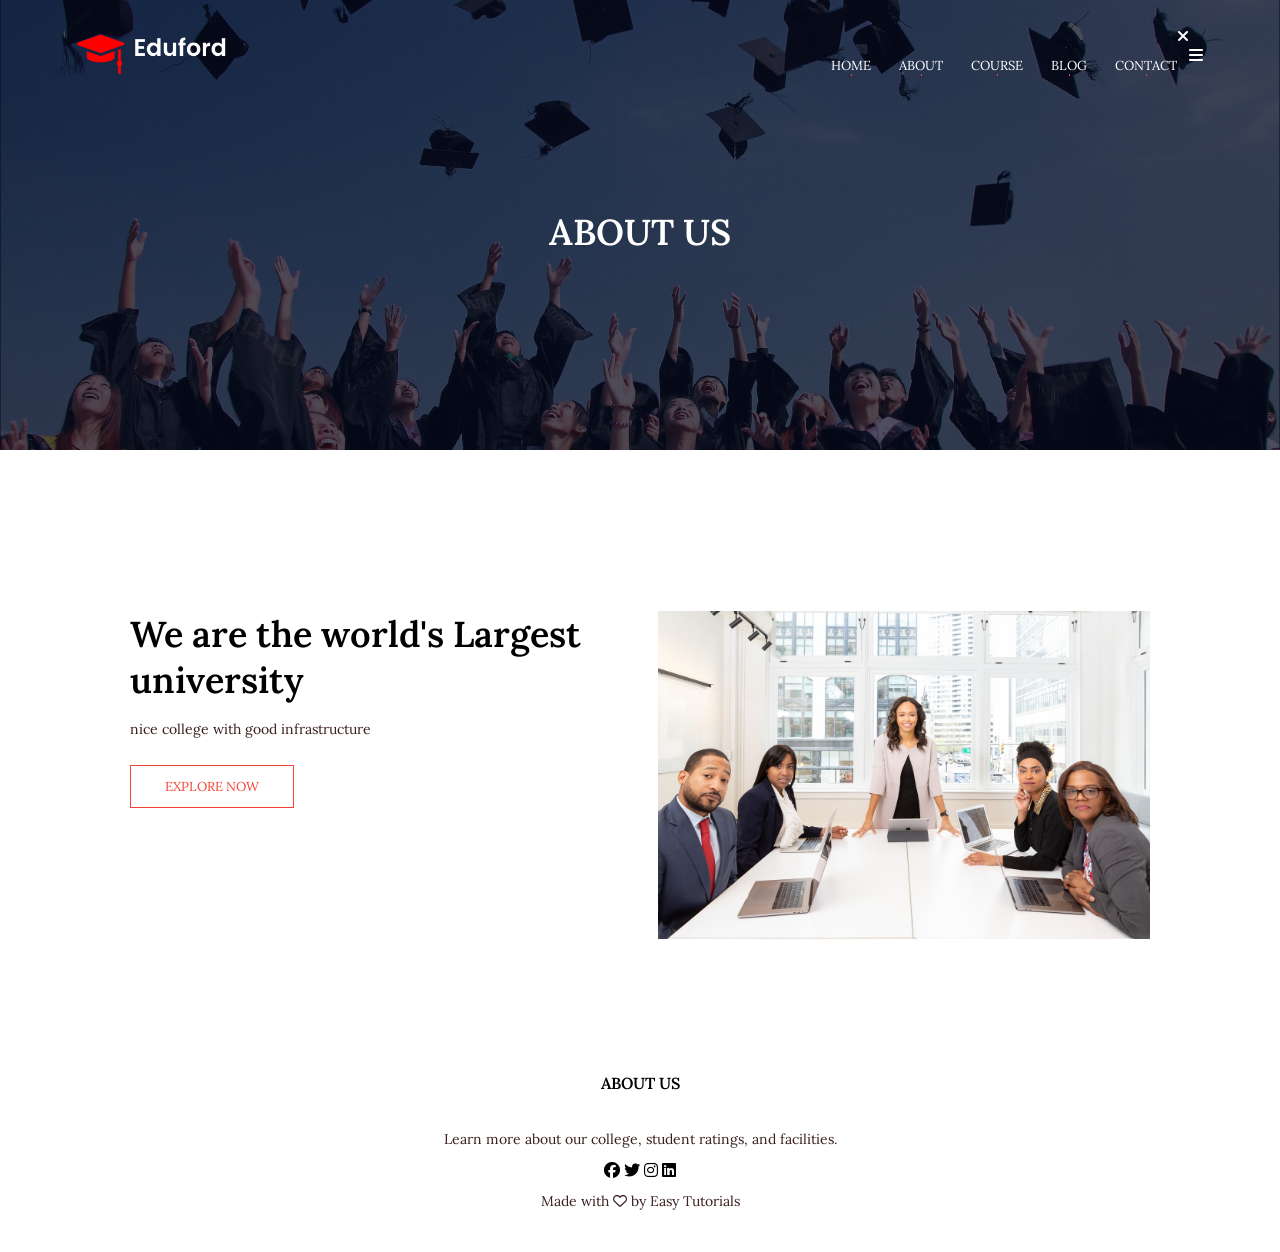
==== about.html @ ab928ae6 "Initial commit" ====
<!DOCTYPE html>
<html lang="en">
<head>
    <meta charset="UTF-8">
    <meta name="viewport" content="width=device-width, initial-scale=1.0">
    <title>University Website Design - Easy Tutorials</title>
    
    <!-- Stylesheets -->
    <link rel="stylesheet" href="style.css">
    
    <!-- Google Fonts -->
    <link rel="preconnect" href="https://fonts.googleapis.com">
    <link rel="preconnect" href="https://fonts.gstatic.com" crossorigin="anonymous">
    <link href="https://fonts.googleapis.com/css2?family=Lora:wght@400;700&display=swap" rel="stylesheet">
    
    <!-- Font Awesome -->
    <link rel="stylesheet" href="https://cdnjs.cloudflare.com/ajax/libs/font-awesome/6.4.2/css/all.min.css">
</head>
<body>

    <!-- Header Section -->
    <section class="sub-header">
        <nav> 
            <a href="index.html"><img src="images/images/logo.png" alt="University Logo"></a>
            <div class="nav-links" id="navLinks"> 
                <i class="fa-solid fa-xmark" onclick="hideMenu()"></i>
                <ul> 
                    <li><a href="index.html">HOME</a></li>
                    <li><a href="about.html">ABOUT</a></li>
                    <li><a href="course.html">COURSE</a></li>
                    <li><a href="blog.html">BLOG</a></li>
                    <li><a href="contact.html">CONTACT</a></li>
                </ul>
            </div>
            <i class="fa-solid fa-bars" onclick="showMenu()"></i>
        </nav> 
        <h1>ABOUT US</h1>      
    </section>
<!-- about us content  -->
<section class = "about-us">
<div class = "row">
    <div class = "about-col">
        <h1>We are the world's Largest university </h1>
        <p>nice college with good infrastructure </p>
        <a href = ""class = "hero-btn red-btn">EXPLORE NOW </a>

    </div>
    <div class = "about-col">
        <img src = "images/images/about.jpg">
    </div>
</div>
</section>
    <!-- Footer -->
    <section class="footer">
        <h4>ABOUT US</h4>
        <p>Learn more about our college, student ratings, and facilities.</p>
        <div class="icons">
            <i class="fa-brands fa-facebook"></i> 
            <i class="fa-brands fa-twitter"></i> 
            <i class="fa-brands fa-instagram"></i> 
            <i class="fa-brands fa-linkedin"></i> 
        </div>
        <p>Made with <i class="fa-regular fa-heart"></i> by Easy Tutorials</p>
    </section>

    <!-- JavaScript for Toggle Menu -->
    <script>
        var navLinks = document.getElementById("navLinks");
        function showMenu() {
            navLinks.style.right = "0";
        }
        function hideMenu() {
            navLinks.style.right = "-200px";
        }
    </script>

</body>
</html>
---- style.css ----
*{
    margin:0;
    padding:0;
  font-family: "Lora", serif;
}
.header{
    min-height:100vh;
    width :100%;
    background-image:linear-gradient(rgba(4,9,30,0.7),rgba(4,9,30,0.7)),url(images/images/banner.png);
    background-position:center;
    background-size:cover;
    position:relative; 
}
nav{
    display:flex;
    padding:2% 6%;
    justify-content:space-between;
    align-items:center;
}
nav img{
    width:150px;
}
.nav-links{
    flex: 1;
    text-align:right;
}
.nav-links ul li{
    list-style :none;
    display:inline-block;
    padding: 8px 12px;
    position:relative;
}
.nav-links ul li a{
    color:#fff;
    text-decoration:none;
    font-size:13px;
}
.nav-links ul li::after{
    content:'';
    width : 1%;
    height : 2px;
    background:#f44336;
    display:block;
    margin:auto;
    transition:0.8s;
}
.nav-links ul li:hover::after{
    width:100%;
}
.text-box{
    width:90%;
    color:#fff;
    position:absolute;
    top:50%;
    left:50%;
    transform:translate(-50%,-50%);
    text-align:center;
}
.text-box p{
    margin:10px 0 40px;
    font-size:14px;
    color:#fff;
}
.hero-btn{
    display:inline-block;
    text-decoration:none;
    color:#fff;
    border:1px solid #fff;
    padding: 12px 34px;
    font-size:13px;
    background:transparent;
    position:relative;
    cursor:pointer;
}
.hero-btn:hover{
    border:1px solid #f44336;
    background:#f44336;
    transition:1s; 
}
nav.fa{
    display:none;
}
@media(max-width:700px){
    .text-box h1{
        font-size:20px;
    }
    .nav-links ul li{
        display:block;
    }
    .nav-links{
        position:fixed;
        background:#f44336;
        height:100vh;
        width:200px;
        top:0;
        right:-200px;
        text-align:left;
        z-index:2;
        transition:1s;
    }
    nav.fa{
        display:block;
        color:#fff;
        margin:10px;
        font-size:22px;
        cursor:pointer;
    }
    .nav-links ul{
        padding:30px;
    }
}
/* ---course--- */
.course{
    width:80%;
    margin:auto;
    text-align:center;
    padding-top:100px;
}
h1{
    font-size:36px;
    font-weight:600;
}
p{
    color:#3a1f1f;
    font-size:14px;
    font-weight:300;
    line-height:22px;
    padding:10px;
}
.row{
    margin-top:5%;
    display:flex;
    justify-content:space-between;
}
.course-col{
    flex-basis:31%;
    background:#fff3f3;
    border-radius:10px;
    margin-bottom:5%;
    padding:20px 12px;
    box-sizing:border-box;
    transition:0.5s;
}
h3{
    text-align:center;
    font-weight:600;
    margin:10px 0;
}
.course-col:hover{
    box-shadow:0 0 20px 0px rgba(4,9,30,0.7);
}
@media(max-width:700px){
    .row{
        flex-direction:column;
    }
}
/* --campus-- */
.campus{
    width:80%;
    margin:auto;
    text-align:center;
    padding-top:50px;
}
.campus-col{
    flex-basis:32%;
    border-radius:10px;
    margin-bottom:30px;
    position:relative;
    overflow:hidden;
}
.campus-col img{
    width:100%;
    display:block;
}
.layer{
    background:rgba(24, 151, 151, 0.7);
    height:100%;
    width:100%;
    position: absolute;
    top:0;
    left:0;
}
.layer h3{
    width:100%;
    font-weight:500;
    color:#fff;
    font-size: 26px;
    bottom:1;
    left:50%;
    transform:translateX(-50%);
    position: absolute;
    transition:0.5s;
}
.layer:hover h3{
    bottom:49%;
    opacity:1;
}

/*facilities*/

.facilities{
    width:80%;
    margin:auto;
    text-align:center;
    padding-top:100px;
}
.facilities-col{
    flex-basis:31%;
    border-radius:10px;
    margin-bottom:5%;
    text-align:left;
}
.facilities-col img{
    width:100%;
    border-radius:10px;
}
.facilities-col p{
    padding:0;
}
.facilities-col h3{
    margin-top:16px;
    margin-bottom:15px;
    text-align:left;
}
/*testimonials*/ 
.testimonials{
    width:80%;
    margin:auto;
    padding-top:100px;
    text-align:center;
}
.testimonial-col{
    flex-basis:44%;
    border-radius:10px;
    margin-bottom:5%;
    text-align:left;
    background:#fff3f3;
    padding:25px;
    cursor:poniter;
    display:flex;
}
.testimonial-col img{
    height:40px;
    margin-left:5px;
    margin-right:30px;
    border-radius: 50%;
}
.testimonial-col p{
    padding:0;
}
.testimonial-col h3{
    margin-top:15px;
    text-align: left;
}
.testimonial-col .fa{
    color:#5c082d;
}
@media(max-width:700px){
    .testimonial-col img{
    margin-left:0px;
    margin-right:15px;
    }
}
/* --call to action-- */
.cta{
    margin:100px auto;
    width:80%;
    background-image:linear-gradient(rgba(0,0,0,0.7),rgba(0,0,0,0.7)),url(images/images/banner2.jpg);
    background-position:center;
    background-size:cover;
    border-radius:10px;
    text-align:center;
    padding:100px 0;
}
.cta h1{
    color:#fff;
    margin-bottom:40px;
    padding:0;
}
@media(max-width:700px){
    .cta h1{
        font-size:24px;
    }
}

/*   footer */
.footer{
    width:100%;
    text-align:center;
    padding:30px 0;
}
.footer h4{
    margin-bottom:25px;
    margin-top:20px;
    font-weight:600;
}
.icons.fa{
    color:#f44336;
    margin:0 13px;
    cursor:pointer;
    padding:18px 0;
}
.fa-heart-o{
    color:#f44336;
}


/* /*    ------ about us page ----- */

.sub-header{
    height:50vh;
    width:100%;
    background-image: linear-gradient(rgba(4,9,30,0.7),rgba(4,9,30,0.7)),url(images/images/background.jpg);
    background-position: center;
    background-size: cover;
    text-align:center;
    color:#ffff;
}
.sub-header h1{
    margin-top: 100px;
}

.about-us {
    width:80%;
    margin:auto;
    padding-top:80px;
    padding-bottom: 50px;
}
.about-col{
    flex-basis:48%;
    padding:30px 2px;
}
.about-col img{
    width:100%;
}
.about-col h1{
    padding-top:0;
}
.about-col p{
    padding:15px 0 25px;
}
.red-btn{
    border:1px solid #f44336;
    background:transparent;
    color:#f44336;
}
.red-btn:hover{
    color:#fff;
}
.blog-content{
    width:80%;
    margin:auto;
    padding:60px 0;
}
.blog-left{
    flex-basis:65%;
}
.blog-left img{
    width:100%;
}
.blog-left h2{
    color:#222;
    font-weight:600;
    margin:30px 0;
}
.blog-left p{
    color:#999;
    padding:0;
}
.blog-right{
    flex-basis:32%;
}
.blog-right h3{
    background: #f44336;
    color:#fff;
    padding:7px 0;
    font-size:16px;
    margin-bottom:20px;
}
.blog-right div{
    display: flex;
    align-items:center;
    justify-content:space-between;
    color:#555;
    padding:8px;
    box-sizing:border-box;
}
.comment-box{
    border:1px solid #ccc;
    margin:50px 0;
    padding:10px 20px;
}
.comment-box h3{
    text-align: left;
}
.comment-form input, .comment-form textarea{
    width:100%;
    padding:10px;
    margin:15px 0;
    box-sizing:border-box;
    border:none;
    outline:none;
    background:#f0f0f0;
}
.comment-form button{
    margin:10px 0;
}
@media(max-width:700px){
    .sub-header h1{
        font-size:24px;
    }
}

/* /*---contact us--- */
.location{
    width:80%;
    margin:auto;
    padding:80px 0;
}
.location iframe{
    width: 100%;
}
.contact-us{
    width:80%;
    margin:auto;
}
.contact-col{
    flex-basis:48%;
    margin-bottom:30px;
}
.contact-col div{
    display:flex;
    align-items: center;
    margin-bottom:40px;
}
.contact-col div .fa{
    font-size:28px;
    color:#f44336;
    margin:10px;
    margin-right: 30px;
}
.contact-col div p{
    padding:0;
}
.contact-col div h5{
    font-size:20px;
    margin-bottom:5px;
    color:#555;
    font-weight:400;
}
.contact-col input,.contact-col textarea{
    width:100%;
    padding:15px;
    margin-bottom:17px;
    outline:none;
    border:1px solid #ccc;
    box-sizing:border-box;
}
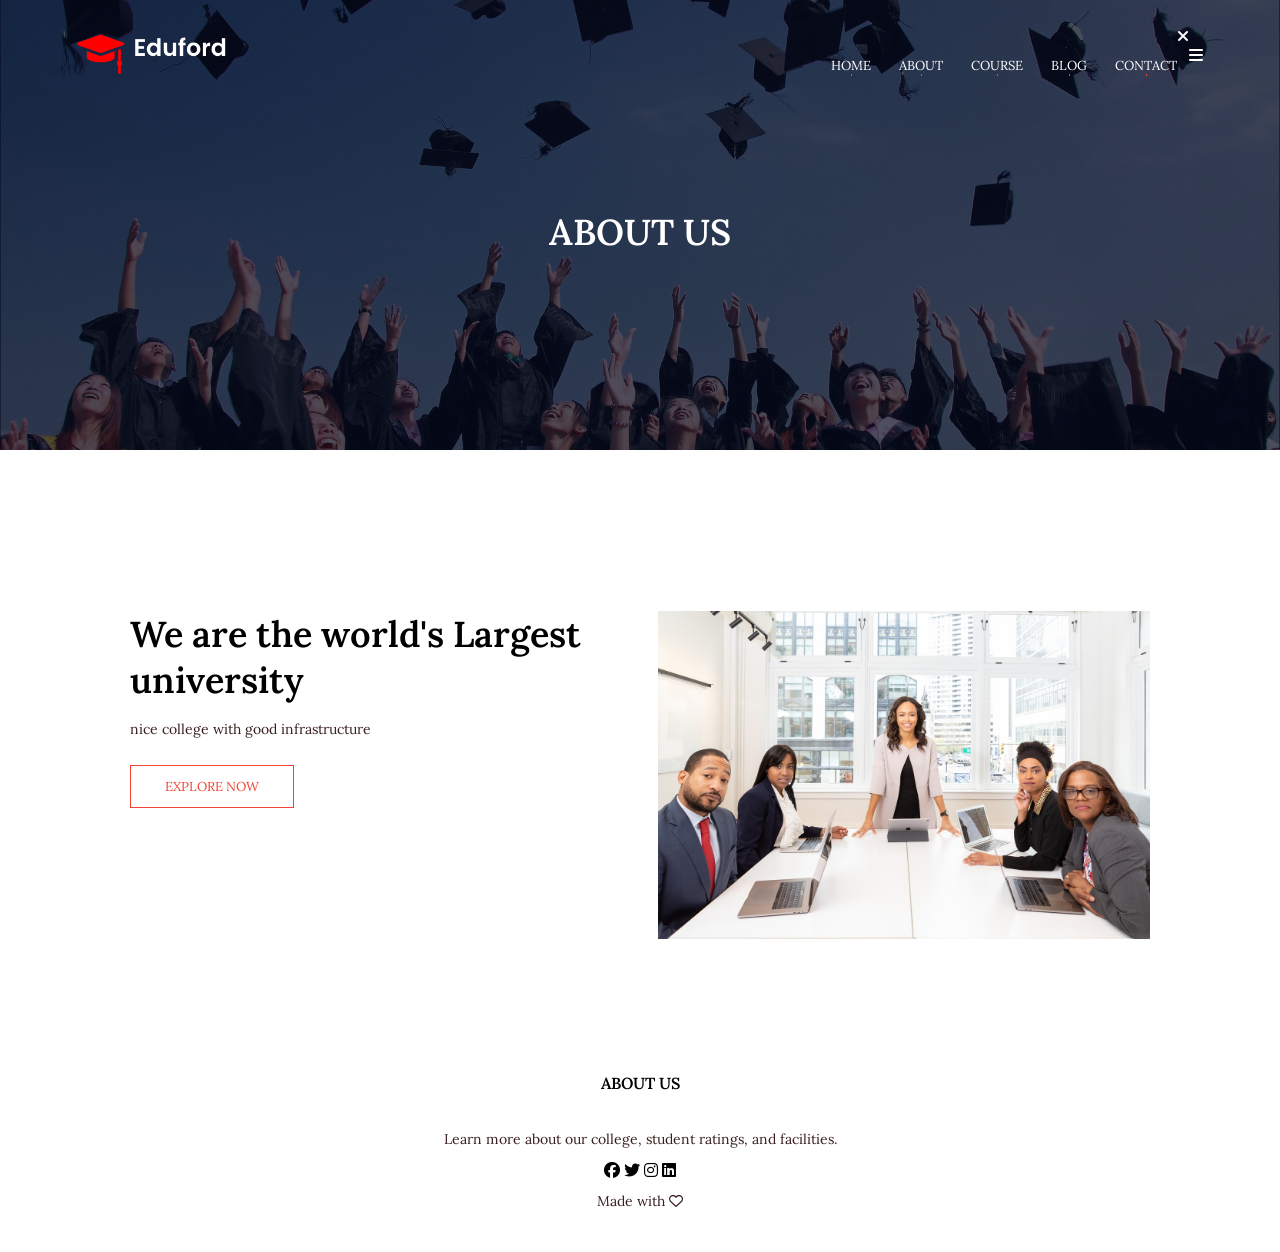
==== commit 349e74ab: "replaced footer text" ====
--- a/about.html
+++ b/about.html
@@ -3,7 +3,7 @@
 <head>
     <meta charset="UTF-8">
     <meta name="viewport" content="width=device-width, initial-scale=1.0">
-    <title>University Website Design - Easy Tutorials</title>
+    <title>College Website</title>
     
     <!-- Stylesheets -->
     <link rel="stylesheet" href="style.css">
@@ -60,7 +60,7 @@
             <i class="fa-brands fa-instagram"></i> 
             <i class="fa-brands fa-linkedin"></i> 
         </div>
-        <p>Made with <i class="fa-regular fa-heart"></i> by Easy Tutorials</p>
+        <p>Made with <i class="fa-regular fa-heart"></i></p>
     </section>
 
     <!-- JavaScript for Toggle Menu -->
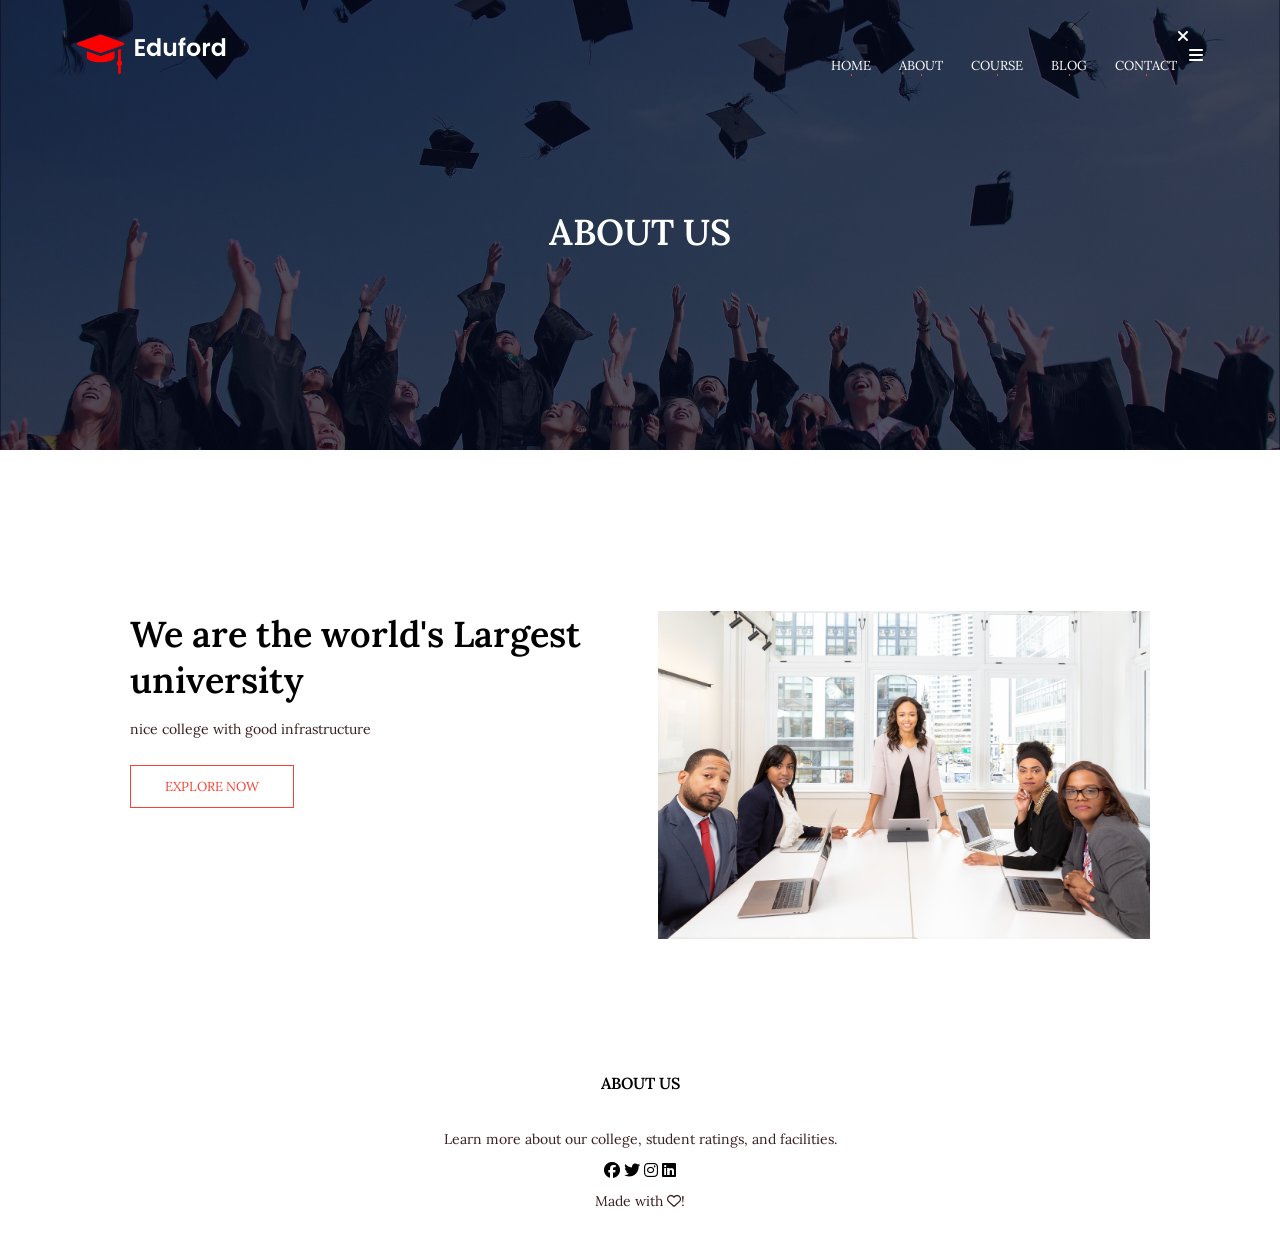
==== commit c1594f0c: "Footer text modified" ====
--- a/about.html
+++ b/about.html
@@ -60,7 +60,7 @@
             <i class="fa-brands fa-instagram"></i> 
             <i class="fa-brands fa-linkedin"></i> 
         </div>
-        <p>Made with <i class="fa-regular fa-heart"></i></p>
+        <p>Made with <i class="fa-regular fa-heart"></i>!</p>
     </section>
 
     <!-- JavaScript for Toggle Menu -->
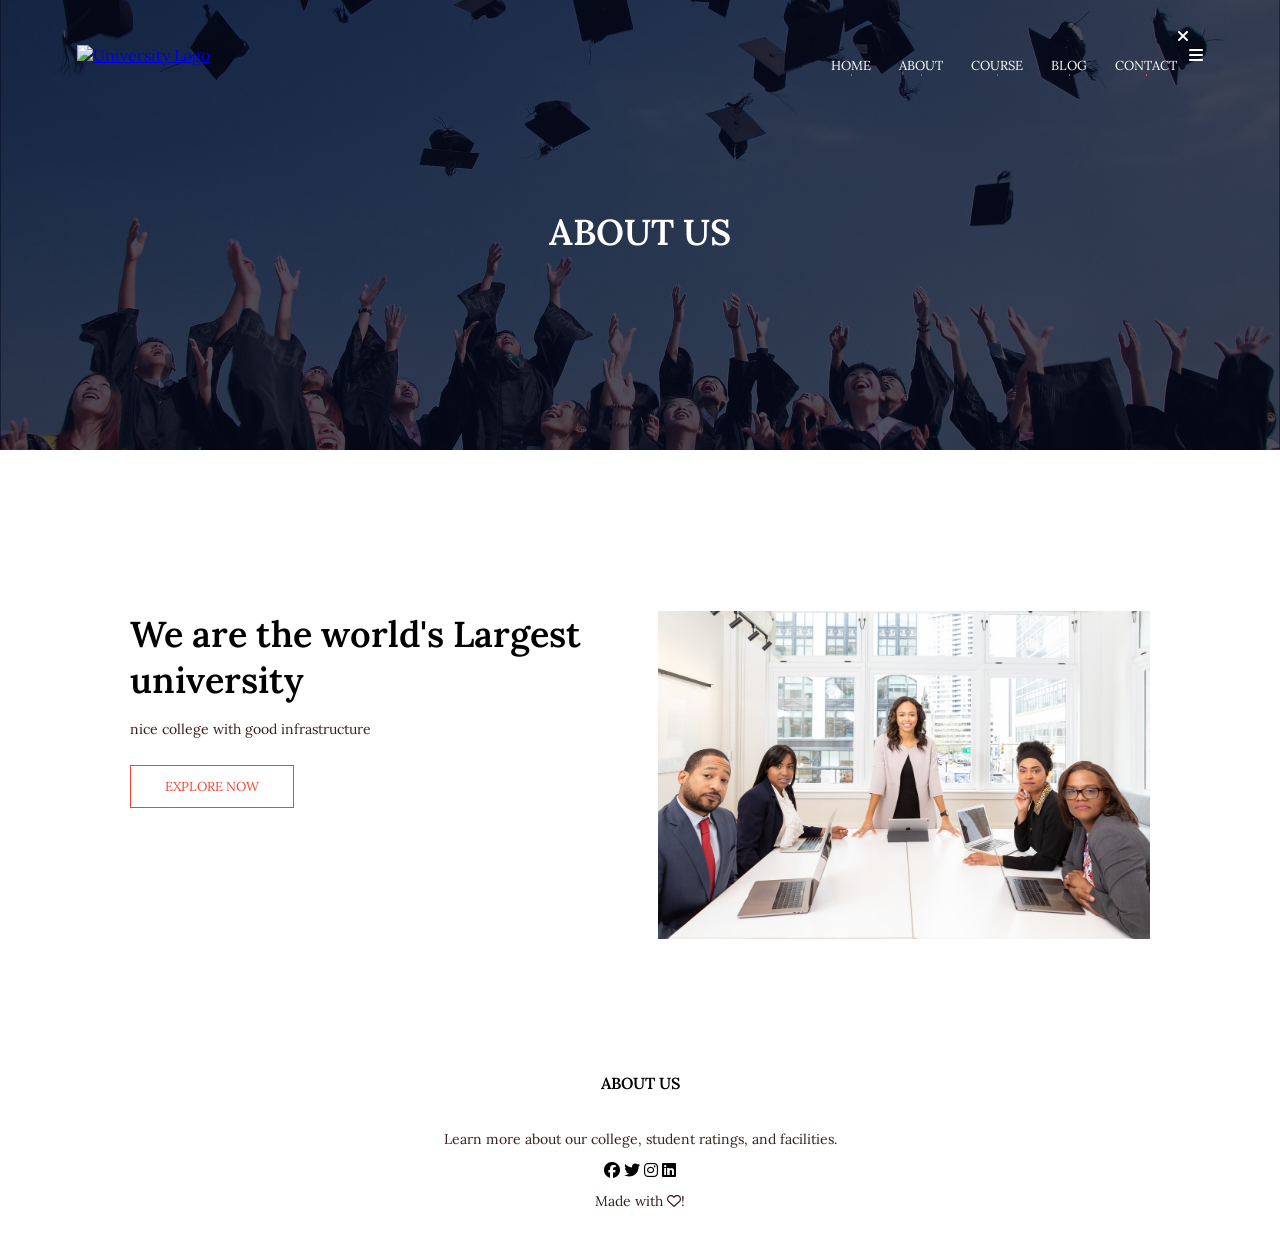
==== commit 673a72d6: "Replace logo image from PNG to JPG format" ====
--- a/about.html
+++ b/about.html
@@ -21,7 +21,7 @@
     <!-- Header Section -->
     <section class="sub-header">
         <nav> 
-            <a href="index.html"><img src="images/images/logo.png" alt="University Logo"></a>
+            <a href="index.html"><img src="images/images/logo.jpg" alt="University Logo"></a>
             <div class="nav-links" id="navLinks"> 
                 <i class="fa-solid fa-xmark" onclick="hideMenu()"></i>
                 <ul> 
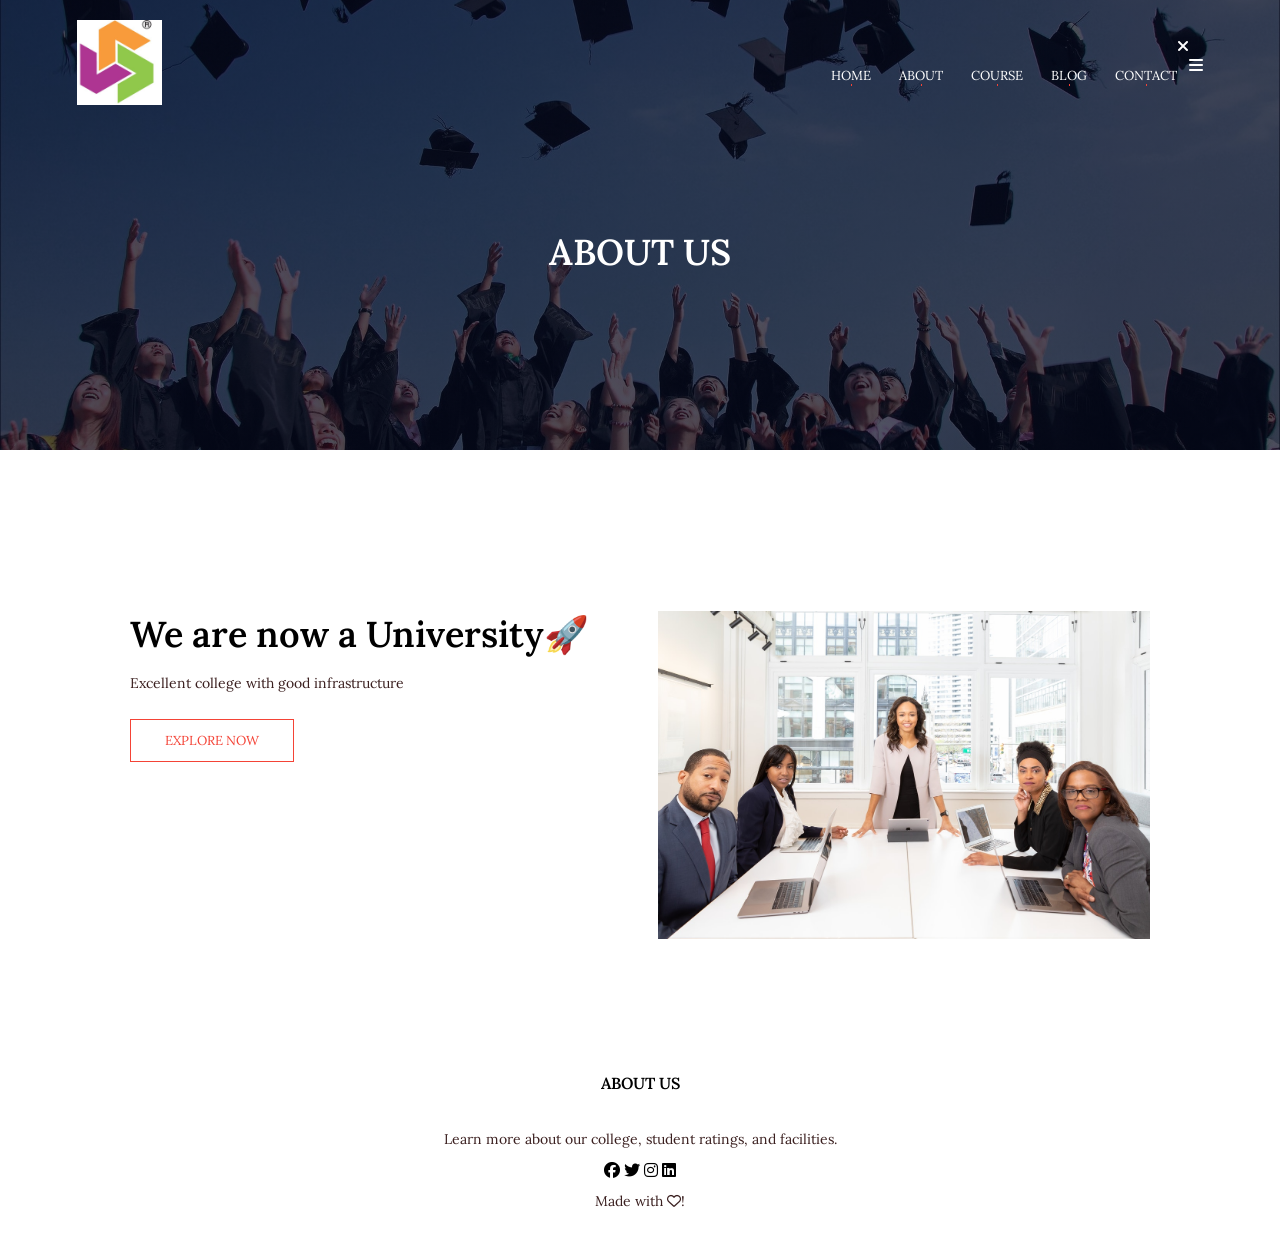
==== commit dc48d4de: "Update" ====
--- a/about.html
+++ b/about.html
@@ -20,28 +20,16 @@
 
     <!-- Header Section -->
     <section class="sub-header">
-        <nav> 
-            <a href="index.html"><img src="images/images/logo.jpg" alt="University Logo"></a>
-            <div class="nav-links" id="navLinks"> 
-                <i class="fa-solid fa-xmark" onclick="hideMenu()"></i>
-                <ul> 
-                    <li><a href="index.html">HOME</a></li>
-                    <li><a href="about.html">ABOUT</a></li>
-                    <li><a href="course.html">COURSE</a></li>
-                    <li><a href="blog.html">BLOG</a></li>
-                    <li><a href="contact.html">CONTACT</a></li>
-                </ul>
-            </div>
-            <i class="fa-solid fa-bars" onclick="showMenu()"></i>
-        </nav> 
+        <div id="navbar"></div>
+
         <h1>ABOUT US</h1>      
     </section>
 <!-- about us content  -->
 <section class = "about-us">
 <div class = "row">
     <div class = "about-col">
-        <h1>We are the world's Largest university </h1>
-        <p>nice college with good infrastructure </p>
+        <h1>We are now a University🚀 </h1>
+        <p>Excellent college with good infrastructure </p>
         <a href = ""class = "hero-btn red-btn">EXPLORE NOW </a>
 
     </div>
@@ -51,28 +39,10 @@
 </div>
 </section>
     <!-- Footer -->
-    <section class="footer">
-        <h4>ABOUT US</h4>
-        <p>Learn more about our college, student ratings, and facilities.</p>
-        <div class="icons">
-            <i class="fa-brands fa-facebook"></i> 
-            <i class="fa-brands fa-twitter"></i> 
-            <i class="fa-brands fa-instagram"></i> 
-            <i class="fa-brands fa-linkedin"></i> 
-        </div>
-        <p>Made with <i class="fa-regular fa-heart"></i>!</p>
-    </section>
+    <div id="footer"></div>
 
     <!-- JavaScript for Toggle Menu -->
-    <script>
-        var navLinks = document.getElementById("navLinks");
-        function showMenu() {
-            navLinks.style.right = "0";
-        }
-        function hideMenu() {
-            navLinks.style.right = "-200px";
-        }
-    </script>
+    <script src="script.js"></script>
 
 </body>
 </html>
--- a/style.css
+++ b/style.css
@@ -6,20 +6,25 @@
 .header{
     min-height:100vh;
     width :100%;
-    background-image:linear-gradient(rgba(4,9,30,0.7),rgba(4,9,30,0.7)),url(images/images/banner.png);
+    background-image:linear-gradient(rgba(4,9,30,0.7),rgba(4,9,30,0.7)),url(images/images/banner.jpg);
     background-position:center;
     background-size:cover;
     position:relative; 
 }
+
+
 nav{
     display:flex;
-    padding:2% 6%;
     justify-content:space-between;
     align-items:center;
-}
+    padding:20px 6%;
+}
+
 nav img{
-    width:150px;
-}
+    width:85px;
+    height:auto;
+}
+
 .nav-links{
     flex: 1;
     text-align:right;
@@ -132,23 +137,93 @@
     display:flex;
     justify-content:space-between;
 }
-.course-col{
-    flex-basis:31%;
-    background:#fff3f3;
-    border-radius:10px;
-    margin-bottom:5%;
-    padding:20px 12px;
-    box-sizing:border-box;
-    transition:0.5s;
-}
+.course-container{
+    width:80%;
+    margin:auto;
+    overflow:hidden;
+    position:relative;
+}
+
+.course-slider{
+    display:flex;
+    gap:25px;
+    width:max-content;
+    animation: scrollCourses 25s linear infinite;
+}
+
+.course-container:hover .course-slider{
+    animation-play-state: paused;
+}
+
+.course-slider .course-col{
+    min-width:280px;
+    flex-shrink:0;
+}
+
+@keyframes scrollCourses{
+
+    from{
+        transform:translateX(0);
+    }
+
+    to{
+        transform:translateX(-50%);
+    }
+
+}
+
+.course-col:nth-child(6n+1){
+    background:#E8F5E9;
+}
+
+.course-col:nth-child(6n+2){
+    background:#E3F2FD;
+}
+
+.course-col:nth-child(6n+3){
+    background:#FFF3E0;
+}
+
+.course-col:nth-child(6n+4){
+    background:#FCE4EC;
+}
+
+.course-col:nth-child(6n+5){
+    background:#F3E5F5;
+}
+
+.course-col:nth-child(6n){
+    background:#FFF9C4;
+}
+
+
+.course-slider::-webkit-scrollbar{
+    display:none;
+}
+
+
 h3{
     text-align:center;
     font-weight:600;
     margin:10px 0;
 }
+
+.course-col{
+
+    border-radius:15px;
+    transition:.4s;
+    cursor:pointer;
+
+}
+
 .course-col:hover{
-    box-shadow:0 0 20px 0px rgba(4,9,30,0.7);
-}
+
+    transform:translateY(-10px) scale(1.03);
+
+    box-shadow:0 20px 40px rgba(0,0,0,.18);
+
+}
+
 @media(max-width:700px){
     .row{
         flex-direction:column;
@@ -210,10 +285,15 @@
     margin-bottom:5%;
     text-align:left;
 }
+
 .facilities-col img{
     width:100%;
+    height:250px;      /* Same height for all images */
+    object-fit:cover;  /* Crop image to fit without stretching */
     border-radius:10px;
-}
+    display:block;
+}
+
 .facilities-col p{
     padding:0;
 }
